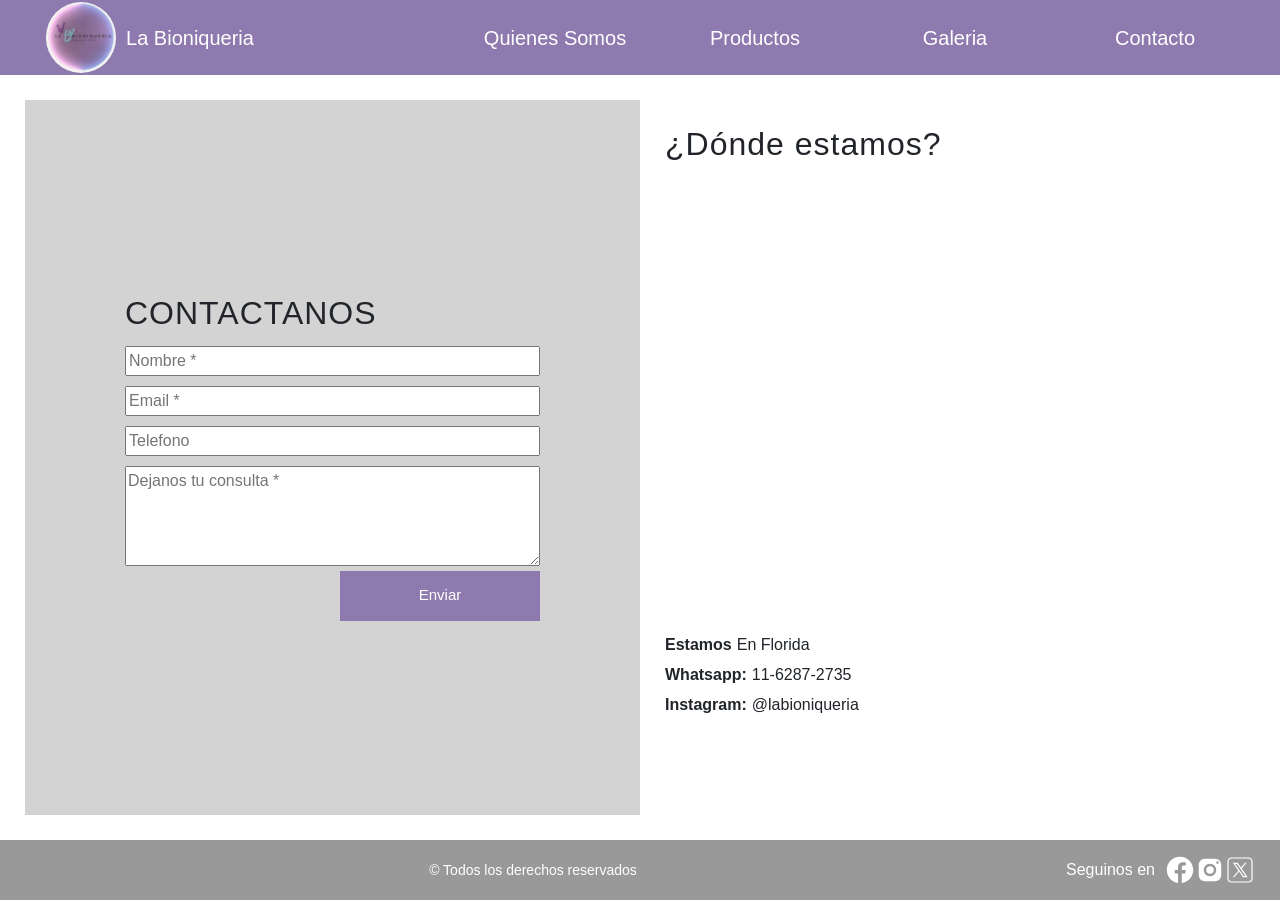
==== pages/contacto.html @ ccd0bb1c "Se agrega la entrega anterior como proyecto base" ====
<!DOCTYPE html>
<html lang="en">

<head>
    <link href="https://cdn.jsdelivr.net/npm/bootstrap@5.3.2/dist/css/bootstrap.min.css" rel="stylesheet"
        integrity="sha384-T3c6CoIi6uLrA9TneNEoa7RxnatzjcDSCmG1MXxSR1GAsXEV/Dwwykc2MPK8M2HN" crossorigin="anonymous">
    <link rel="stylesheet" href="../css/style.css">
    <meta charset="UTF-8">
    <meta name="viewport" content="width=device-width, initial-scale=1.0">
    <title>La Bioniqueria</title>
    <link rel="icon" type="image/x-icon" href="../imagenes/Logo.jpeg">
</head>

<body>
    <script src="https://cdn.jsdelivr.net/npm/bootstrap@5.3.2/dist/js/bootstrap.bundle.min.js"
        integrity="sha384-C6RzsynM9kWDrMNeT87bh95OGNyZPhcTNXj1NW7RuBCsyN/o0jlpcV8Qyq46cDfL"
        crossorigin="anonymous"></script>
    <script src="https://cdn.jsdelivr.net/npm/@popperjs/core@2.11.8/dist/umd/popper.min.js"
        integrity="sha384-I7E8VVD/ismYTF4hNIPjVp/Zjvgyol6VFvRkX/vR+Vc4jQkC+hVqc2pM8ODewa9r"
        crossorigin="anonymous"></script>
    <header class="header-menu">
        <a class="logo-container" href="../index.html">
            <img class="logo-image" src="../imagenes/Logo.jpeg" alt="logo bioniqueria" />
            La Bioniqueria
        </a>
        <nav>
            <ul class="navigation-menu-web">
                <li><a href="quienes-somos.html">Quienes Somos</a></li>
                <li><a href="productos.html">Productos</a></li>
                <li><a href="galeria.html">Galeria</a></li>
                <li><a href="contacto.html">Contacto</a></li>
            </ul>
            <div class="navigation-menu-mobile">
                <button class="btn btn-secondary" type="button" id="menuMobileButton" data-bs-toggle="dropdown"
                    aria-expanded="false">
                    <img class="" src="../imagenes/menu-icon.svg" alt="boton menu" />
                </button>
                <ul class="dropdown-menu" aria-labelledby="menuMobileButton">
                    <li><a href="quienes-somos.html">Quienes Somos</a></li>
                    <li><a href="productos.html">Productos</a></li>
                    <li><a href="galeria.html">Galeria</a></li>
                    <li><a href="contacto.html">Contacto</a></li>
                </ul>
            </div>
        </nav>
    </header>

    <main class="contacto-donde-estamos">
        <section class="contacto">
            <h2>CONTACTANOS</h2>
            <form action="/pages/contacto.html">
                <input class="input" type="text" id="nombre" placeholder="Nombre *" required>
                <input class="input" type="email" id="email" placeholder="Email *" required>
                <input class="input" type="number" id="telefono" placeholder="Telefono" required>
                <textarea class="input" id="comentario" placeholder="Dejanos tu consulta *" required></textarea>
                <input class="enviar" type="submit" value="Enviar">
            </form>
        </section>
        <section class="donde-estamos">
            <h2>¿Dónde estamos?</h2>
            <iframe
                src="https://www.google.com/maps/embed?pb=!1m18!1m12!1m3!1d26294.747908353664!2d-58.4825670510742!3d-34.5321930768497!2m3!1f0!2f0!3f0!3m2!1i1024!2i768!4f13.1!3m3!1m2!1s0x95bcb6baf007f0af%3A0x8c5fc1e8eb67d501!2sArist%C3%B3bulo%20del%20Valle!5e0!3m2!1ses-419!2sar!4v1699825055522!5m2!1ses-419!2sar"
                width="100%" height="80%" style="border:0;" allowfullscreen="" loading="lazy"
                referrerpolicy="no-referrer-when-downgrade"></iframe>
            <div class="datos-de-contacto">
                <span class="linea"><span class="titulo">Estamos</span>En Florida</span>
                <span class="linea"><span class="titulo">Whatsapp:</span>11-6287-2735</span>
                <span class="linea"><span class="titulo">Instagram:</span>@labioniqueria</span>
            </div>
        </section>
    </main>
    <footer>
        <span></span>
        <small class="texto-footer">© Todos los derechos reservados</small>
        <div class="redes-sociales">
            <span class="seguinos-en">Seguinos en</span>
            <a href="https://www.facebook.com/" target="_blank">
                <img class="red-social facebook" src="../imagenes/red-social-facebook.svg" alt="Red social facebook" />
            </a>
            <a href="https://www.instagram.com/labioniqueria/" target="_blank">
                <img class="red-social instagram" src="../imagenes/red-social-instagram.svg" alt="Red social instagram" />
            </a>
            <a href="https://twitter.com/" target="_blank">
                <img class="red-social twitter" src="../imagenes/red-social-twitter.svg" alt="Red social twitter" />
            </a>
        </div>
    </footer>
</body>

</html>
---- css/style.css ----
@media only screen and (max-width: 1006px) {
  .navigation-menu-web {
    display: none !important;
  }
  .navigation-menu-mobile {
    width: 100px;
    height: 100%;
    display: flex;
    justify-content: center;
  }
}
@media only screen and (min-width: 1006px) {
  .navigation-menu-mobile {
    display: none !important;
  }
}
.carousel-inner {
  height: calc(100vh - 135px);
}

* {
  margin: 0;
  font-family: "Segoe UI", Tahoma, Geneva, Verdana, sans-serif;
}

h1,
h2,
h3,
h4,
h5,
h6 {
  font-family: "Poppins", sans-serif;
}

body {
  height: calc(100vh - 135px);
}

.main-image {
  width: 100%;
  height: 100%;
}

header {
  height: 75px;
  background-color: #8e7aae;
  padding: 0 25px;
  display: flex;
  flex-direction: row;
  align-items: center;
  justify-content: space-between;
}
header .logo-container {
  width: 250px;
  height: 100%;
  display: flex;
  flex-direction: row;
  align-items: center;
  justify-content: center;
  color: white;
  cursor: pointer;
  font-size: 20px;
  text-decoration: none;
}
header .logo-container:hover {
  background-color: white;
  color: black;
}
header .logo-container img {
  width: 70px;
  border-radius: 50%;
  margin-right: 10px;
}

nav {
  height: 100%;
  font-size: 20px;
}
nav div.navigation-menu-mobile .btn {
  background-color: #8e7aae;
  width: 100px;
}
nav div.navigation-menu-mobile .btn img {
  width: 3rem;
  filter: invert(100%) sepia(0%) saturate(7500%) hue-rotate(65deg) brightness(114%) contrast(106%);
}
nav div.navigation-menu-mobile .btn:active {
  background-color: #6a558c;
}
nav div.navigation-menu-mobile ul.dropdown-menu {
  background-color: #8e7aae;
}
nav div.navigation-menu-mobile ul.dropdown-menu.show {
  display: flex;
  flex-direction: column;
  height: 50%;
  padding: 0;
  border-radius: 0;
  font-size: 1em;
}
nav div.navigation-menu-mobile ul.dropdown-menu li {
  background-color: #8e7aae;
  text-decoration: none;
  height: 100%;
}
nav div.navigation-menu-mobile ul.dropdown-menu li:hover {
  background-color: white;
  cursor: pointer;
  text-decoration: none;
}
nav div.navigation-menu-mobile ul.dropdown-menu li a {
  text-decoration: none;
  color: white;
  width: 100%;
  height: 100%;
  display: flex;
  align-items: center;
  justify-content: center;
}
nav div.navigation-menu-mobile ul.dropdown-menu li a:hover {
  text-decoration: none;
  color: black;
}
nav ul.navigation-menu-web {
  display: flex;
  flex-direction: row;
  list-style-type: none;
  width: 100%;
  height: 100%;
  margin: 0;
  align-items: center;
  padding-inline-start: 0;
}
nav ul.navigation-menu-web li {
  background-color: #8e7aae;
  text-decoration: none;
  height: 100%;
}
nav ul.navigation-menu-web li:hover {
  background-color: white;
  cursor: pointer;
  text-decoration: none;
}
nav ul.navigation-menu-web li a {
  text-decoration: none;
  color: white;
  width: 100%;
  height: 100%;
  display: flex;
  align-items: center;
  justify-content: center;
}
nav ul.navigation-menu-web li a:hover {
  text-decoration: none;
  color: black;
}

h1.titulo-principal {
  position: absolute;
  top: 50%;
  left: 50%;
  transform: translate(-50%, -50%);
  color: #825c7f;
  font-size: 14em;
  text-shadow: 6px 6px 0px rgba(0, 0, 0, 0.2);
}

li {
  width: 200px;
  text-align: center;
}

.red-social {
  height: 30px;
  filter: invert(100%) sepia(0%) saturate(7500%) hue-rotate(65deg) brightness(114%) contrast(106%);
}

.redes-sociales {
  margin-right: 25px;
}

main {
  box-sizing: border-box;
  height: 100%;
}
main.contacto-donde-estamos {
  padding: 25px;
  height: 100%;
}
main.galeria {
  padding: 25px;
}
main.productos {
  background-color: #f0f0f0;
  padding: 25px;
}
main.quienes-somos {
  display: flex;
  flex-direction: column;
  overflow: auto;
  padding: 50px 100px;
}

footer {
  width: 100%;
  height: 60px;
  color: white;
  background-color: #999999;
  display: flex;
  align-items: center;
  justify-content: space-between;
}
footer .redes-sociales {
  display: flex;
  align-items: center;
}
footer .seguinos-en {
  margin-right: 10px;
}

/* Contacto*/
.contacto form {
  display: flex;
  flex-direction: column;
  width: 100%;
}

form .input {
  margin: 5px 0;
}

form input {
  height: 30px;
}

form textarea {
  height: 100px;
  resize: vertical;
  min-height: 75px;
  max-height: 300px;
}

form .enviar {
  background-color: #8e7aae;
  color: white;
  border: 0;
  height: 50px;
  width: 200px;
  align-self: flex-end;
  font-size: 15px;
}

@media only screen and (max-width: 1100px) {
  main.contacto-donde-estamos {
    display: flex;
    flex-direction: column;
    overflow-y: auto;
  }
  main.contacto-donde-estamos section {
    width: 100%;
    height: 50%;
  }
}
@media only screen and (min-width: 1100px) {
  main.contacto-donde-estamos {
    display: flex;
    flex-direction: row;
  }
  main.contacto-donde-estamos section {
    width: 50%;
    height: 100%;
  }
}
main.contacto-donde-estamos section {
  padding: 25px;
  box-sizing: border-box;
}
main.contacto-donde-estamos section h2 {
  font-weight: lighter;
  letter-spacing: 1px;
  align-self: flex-start;
}
main.contacto-donde-estamos section.contacto {
  display: flex;
  flex-direction: column;
  background-color: lightgray;
  align-items: center;
  justify-content: center;
  overflow: auto;
  min-height: 370px;
}
@media only screen and (max-width: 700px) {
  main.contacto-donde-estamos section.contacto {
    padding: 10px 20px;
  }
}
@media only screen and (min-width: 700px) {
  main.contacto-donde-estamos section.contacto {
    padding: 50px 100px;
  }
}
main.contacto-donde-estamos section.donde-estamos h2 {
  margin-bottom: 5px;
}

.datos-de-contacto {
  display: flex;
  flex-direction: column;
  margin-top: 5px;
}
.datos-de-contacto .linea {
  display: flex;
  flex-direction: row;
  margin: 3px 0;
}
.datos-de-contacto .linea .titulo {
  font-weight: bold;
  margin-right: 5px;
}

/*Galeria*/
.lista-de-imagenes {
  display: grid;
  grid-template-columns: repeat(auto-fill, minmax(275px, 1fr));
  overflow-y: auto;
  overflow-x: hidden;
  column-gap: 10px;
  height: calc(100% - 55px);
  row-gap: 10px;
  align-items: center;
  justify-items: center;
}
.lista-de-imagenes img {
  width: 100%;
}
.lista-de-imagenes img:hover {
  box-shadow: rgb(142, 122, 174) 0px 5px 20px;
  transform: scale(1.15);
  cursor: pointer;
}

/*Productos*/
.lista-de-productos {
  display: grid;
  grid-template-columns: repeat(auto-fill, minmax(275px, 1fr));
  overflow-y: auto;
  column-gap: 10px;
  height: calc(100% - 55px);
  padding: 10px;
  row-gap: 10px;
  align-items: center;
  justify-items: center;
}

.producto {
  display: flex;
  flex-direction: column;
  border: 1px solid lightgrey;
  background-color: white;
  width: 100%;
  align-items: center;
  justify-content: center;
  padding: 25px;
  box-sizing: border-box;
}
.producto img {
  width: 100%;
}
.producto span {
  align-self: flex-start;
  margin: 3px 0;
}
.producto .titulo {
  font-size: 25px;
}
.producto .precio {
  font-size: 20px;
  color: lightslategray;
}
.producto .talles {
  font-size: 13px;
}
.producto ul {
  list-style-type: none;
  padding-inline-start: 0;
  display: flex;
  justify-content: space-between;
  width: 100%;
}

.lista-talles {
  display: flex;
  flex-direction: row;
}
.lista-talles li {
  border: 1px solid lightgray;
  height: 30px;
  width: 40px;
  text-align: center;
  display: flex;
  align-items: center;
  justify-content: center;
  background-color: white;
  color: black;
}
.lista-talles li:hover {
  color: white;
  background-color: #8e7aae;
  border: 1px solid black;
  cursor: pointer;
}

.botonera {
  display: flex;
  flex-direction: row;
  justify-content: space-between;
  padding: 0 10px;
  flex-wrap: wrap;
}
.botonera form {
  display: flex;
  flex-direction: row;
  align-items: center;
  height: 40px;
}
.botonera form input {
  height: 40px;
  width: 350px;
}

.boton {
  background-color: #8e7aae;
  color: white;
  border: 0;
  cursor: pointer;
}
.boton.filtrar {
  width: 75px;
  height: 40px;
}
.boton.boton-buscar {
  display: flex;
  flex-direction: row;
  align-items: center;
  height: 40px;
  padding: 0 20px;
}
.boton.boton-buscar img {
  filter: invert(100%) sepia(0%) saturate(7500%) hue-rotate(65deg) brightness(114%) contrast(106%);
}

/*Quienes somos*/
p {
  text-align: justify;
  margin: 10px 0;
}

iframe {
  align-self: center;
  justify-self: center;
  margin: 25px 0;
  min-height: 400px;
  max-width: 700px;
  height: 400px;
  width: 100%;
}

/* carousel styles*/
.carousel {
  height: 100%;
}
.carousel .carousel-inner {
  height: 100%;
  background-color: black;
}
.carousel .carousel-inner .carousel-item {
  height: 100%;
}
.carousel .carousel-inner .carousel-item img {
  object-fit: contain;
  object-position: center;
}

/*# sourceMappingURL=style.css.map */
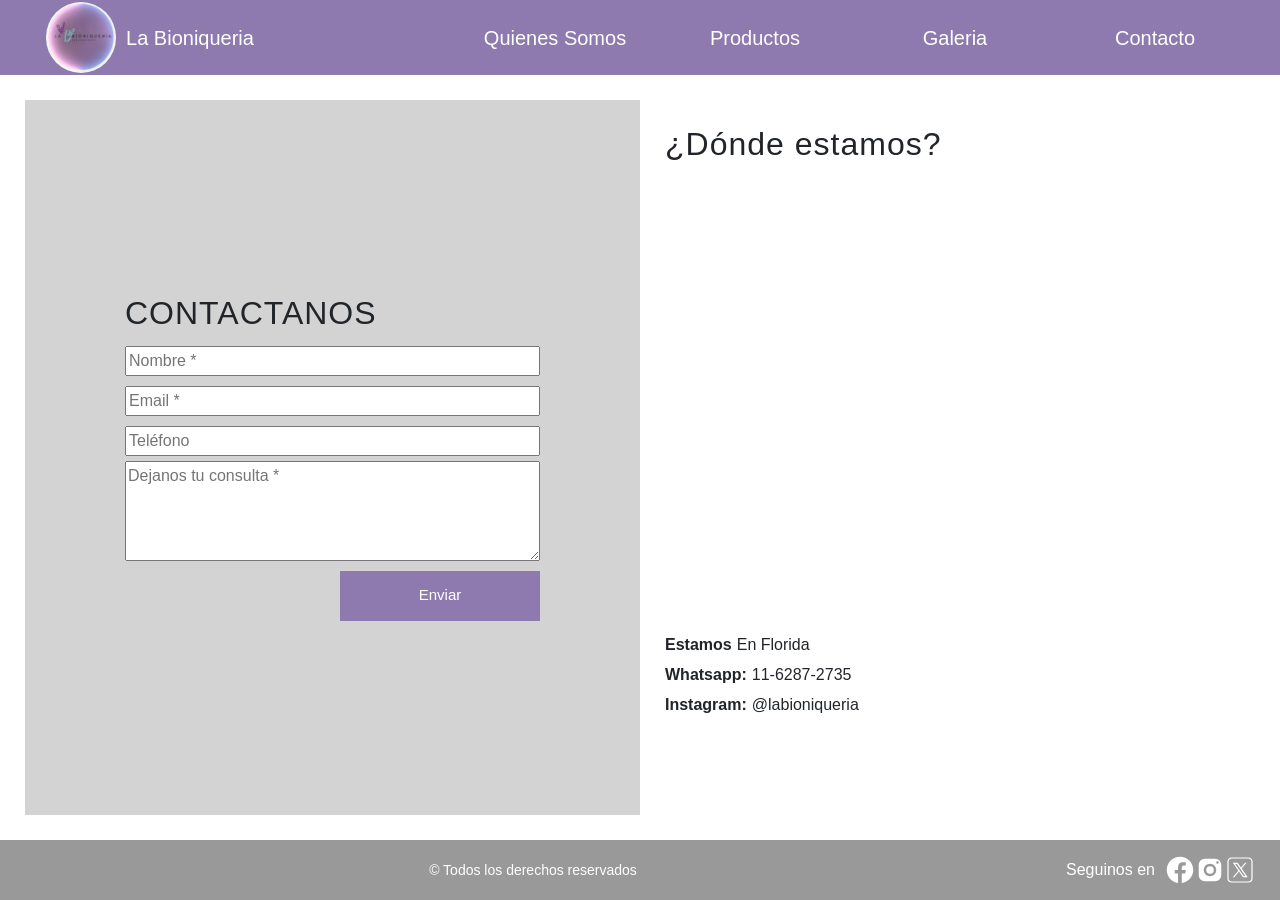
==== commit e9caf1df: "Se agregan animaciones y transitions. Se eliminan comentarios." ====
--- a/pages/contacto.html
+++ b/pages/contacto.html
@@ -51,9 +51,9 @@
             <form action="/pages/contacto.html">
                 <input class="input" type="text" id="nombre" placeholder="Nombre *" required>
                 <input class="input" type="email" id="email" placeholder="Email *" required>
-                <input class="input" type="number" id="telefono" placeholder="Telefono" required>
+                <input class="input" type="number" id="telefono" placeholder="Teléfono" required>
                 <textarea class="input" id="comentario" placeholder="Dejanos tu consulta *" required></textarea>
-                <input class="enviar" type="submit" value="Enviar">
+                <button class="enviar" type="submit" ><span>Enviar</span></button>
             </form>
         </section>
         <section class="donde-estamos">
--- a/css/style.css
+++ b/css/style.css
@@ -1,3 +1,4 @@
+@charset "UTF-8";
 @media only screen and (max-width: 1006px) {
   .navigation-menu-web {
     display: none !important;
@@ -6,6 +7,7 @@
     width: 100px;
     height: 100%;
     display: flex;
+    flex-direction: row;
     justify-content: center;
   }
 }
@@ -102,6 +104,7 @@
   background-color: #8e7aae;
   text-decoration: none;
   height: 100%;
+  transition: background-color 250ms linear;
 }
 nav div.navigation-menu-mobile ul.dropdown-menu li:hover {
   background-color: white;
@@ -114,6 +117,7 @@
   width: 100%;
   height: 100%;
   display: flex;
+  flex-direction: row;
   align-items: center;
   justify-content: center;
 }
@@ -135,6 +139,7 @@
   background-color: #8e7aae;
   text-decoration: none;
   height: 100%;
+  transition: background-color 250ms linear;
 }
 nav ul.navigation-menu-web li:hover {
   background-color: white;
@@ -147,6 +152,7 @@
   width: 100%;
   height: 100%;
   display: flex;
+  flex-direction: row;
   align-items: center;
   justify-content: center;
 }
@@ -170,15 +176,6 @@
   text-align: center;
 }
 
-.red-social {
-  height: 30px;
-  filter: invert(100%) sepia(0%) saturate(7500%) hue-rotate(65deg) brightness(114%) contrast(106%);
-}
-
-.redes-sociales {
-  margin-right: 25px;
-}
-
 main {
   box-sizing: border-box;
   height: 100%;
@@ -190,7 +187,7 @@
 main.galeria {
   padding: 25px;
 }
-main.productos {
+main.productos-container {
   background-color: #f0f0f0;
   padding: 25px;
 }
@@ -207,12 +204,19 @@
   color: white;
   background-color: #999999;
   display: flex;
+  flex-direction: row;
   align-items: center;
   justify-content: space-between;
 }
 footer .redes-sociales {
   display: flex;
-  align-items: center;
+  flex-direction: row;
+  align-items: center;
+  margin-right: 25px;
+}
+footer .redes-sociales .red-social {
+  height: 30px;
+  filter: invert(100%) sepia(0%) saturate(7500%) hue-rotate(65deg) brightness(114%) contrast(106%);
 }
 footer .seguinos-en {
   margin-right: 10px;
@@ -225,21 +229,25 @@
   width: 100%;
 }
 
-form .input {
-  margin: 5px 0;
-}
-
+form * {
+  transition: transform 1s;
+}
 form input {
   height: 30px;
-}
-
+  margin: 5px 0;
+}
+form input:focus {
+  transform: scale(1.02);
+}
 form textarea {
   height: 100px;
   resize: vertical;
   min-height: 75px;
   max-height: 300px;
 }
-
+form textarea:focus {
+  transform: scale(1.02);
+}
 form .enviar {
   background-color: #8e7aae;
   color: white;
@@ -248,6 +256,27 @@
   width: 200px;
   align-self: flex-end;
   font-size: 15px;
+  margin-top: 10px;
+}
+form .enviar span {
+  display: inline-block;
+  position: relative;
+  transition: 0.5s;
+}
+form .enviar span:after {
+  content: "»";
+  position: absolute;
+  opacity: 0;
+  top: 0;
+  right: -20px;
+  transition: 0.5s;
+}
+form .enviar:hover span {
+  padding-right: 25px;
+}
+form .enviar:hover span:after {
+  opacity: 1;
+  right: 0;
 }
 
 @media only screen and (max-width: 1100px) {
@@ -334,11 +363,21 @@
   width: 100%;
 }
 .lista-de-imagenes img:hover {
-  box-shadow: rgb(142, 122, 174) 0px 5px 20px;
-  transform: scale(1.15);
   cursor: pointer;
-}
-
+  animation-name: image-zoom-in-out;
+  animation-duration: 1s;
+  animation-fill-mode: forwards;
+}
+
+@keyframes image-zoom-in-out {
+  from {
+    box-shadow: none;
+  }
+  to {
+    box-shadow: rgb(142, 122, 174) 0px 5px 20px;
+    transform: scale(1.15);
+  }
+}
 /*Productos*/
 .lista-de-productos {
   display: grid;
@@ -366,7 +405,7 @@
 .producto img {
   width: 100%;
 }
-.producto span {
+.producto span.botonera {
   align-self: flex-start;
   margin: 3px 0;
 }
@@ -374,36 +413,38 @@
   font-size: 25px;
 }
 .producto .precio {
+  align-self: flex-start;
   font-size: 20px;
   color: lightslategray;
 }
 .producto .talles {
+  align-self: flex-start;
   font-size: 13px;
 }
-.producto ul {
+.producto ul.lista-talles {
   list-style-type: none;
   padding-inline-start: 0;
   display: flex;
+  flex-direction: row;
   justify-content: space-between;
   width: 100%;
-}
-
-.lista-talles {
-  display: flex;
-  flex-direction: row;
-}
-.lista-talles li {
+  display: flex;
+  flex-direction: row;
+}
+.producto ul.lista-talles li {
   border: 1px solid lightgray;
   height: 30px;
   width: 40px;
   text-align: center;
   display: flex;
+  flex-direction: row;
   align-items: center;
   justify-content: center;
   background-color: white;
   color: black;
-}
-.lista-talles li:hover {
+  transition: background-color 250ms;
+}
+.producto ul.lista-talles li:hover {
   color: white;
   background-color: #8e7aae;
   border: 1px solid black;
@@ -427,25 +468,24 @@
   height: 40px;
   width: 350px;
 }
-
-.boton {
+.botonera .boton {
   background-color: #8e7aae;
   color: white;
   border: 0;
   cursor: pointer;
 }
-.boton.filtrar {
+.botonera .boton.filtrar {
   width: 75px;
   height: 40px;
 }
-.boton.boton-buscar {
+.botonera .boton.boton-buscar {
   display: flex;
   flex-direction: row;
   align-items: center;
   height: 40px;
   padding: 0 20px;
 }
-.boton.boton-buscar img {
+.botonera .boton.boton-buscar img {
   filter: invert(100%) sepia(0%) saturate(7500%) hue-rotate(65deg) brightness(114%) contrast(106%);
 }
 
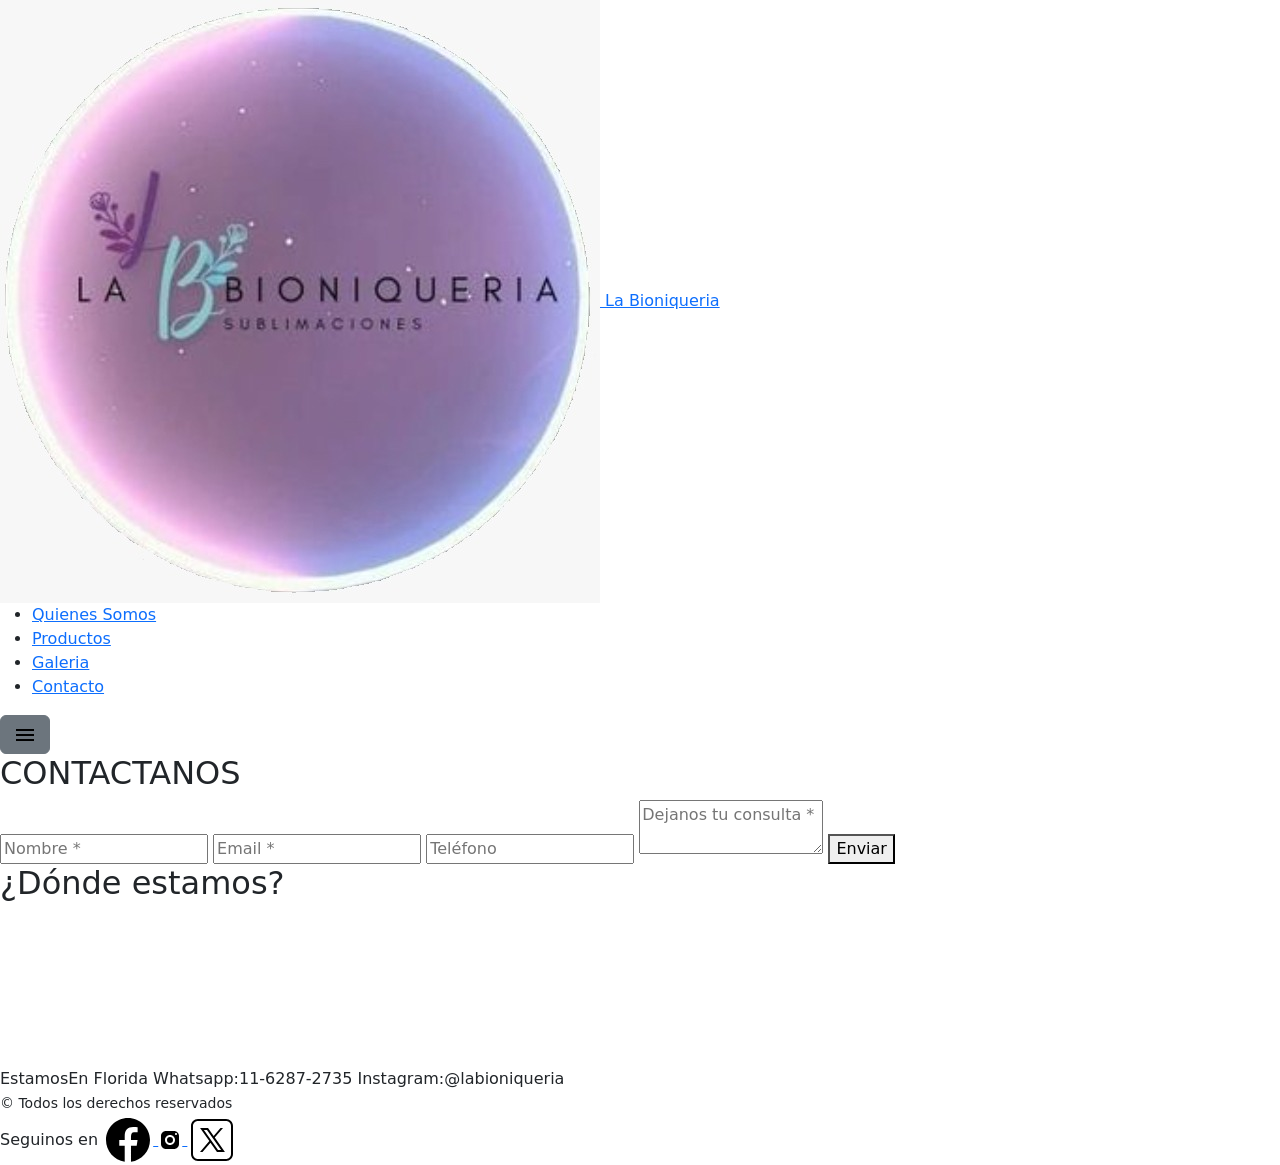
==== commit 1c1766ff: "Se agrega las etiqueta meta a todas las paginas html." ====
--- a/pages/contacto.html
+++ b/pages/contacto.html
@@ -1,14 +1,36 @@
 <!DOCTYPE html>
-<html lang="en">
+<html lang="es">
 
 <head>
+    <meta charset="UTF-8">
+
+    <meta name="viewport" content="width=device-width, initial-scale=1.0">
+    <meta name="description" content="Descubre La Bioniqueria, tu destino para productos personalizados únicos. Especializados en sublimación, ofrecemos camisetas, sudaderas, tazas y más, todos de alta calidad y a precios competitivos. Sigue nuestras últimas creaciones en Instagram y únete a nuestra comunidad apasionada. ¡Contacta para personalizaciones y sé parte de nuestra creciente familia!">
+    <meta name="keywords" content="La Bioniqueria, sublimación personalizada, productos únicos, camisetas personalizadas, sudaderas, tazas, gorras, alta calidad, precios competitivos, creatividad, originalidad, fandom, estilo personal, durabilidad, Instagram, ofertas especiales, satisfacción del cliente, diseño personalizado">
+    <meta name="author" content="Walter Peralta">
+
+    <!-- Open Graph para Facebook -->
+    <meta property="og:title" content="La Bioniqueria">
+    <meta property="og:description" content="Descubre La Bioniqueria, tu destino para productos personalizados únicos. Especializados en sublimación, ofrecemos camisetas, sudaderas, tazas y más, todos de alta calidad y a precios competitivos. Sigue nuestras últimas creaciones en Instagram y únete a nuestra comunidad apasionada. ¡Contacta para personalizaciones y sé parte de nuestra creciente familia!">
+    <meta property="og:image" content="imagenes/Fondo index.png">
+    <meta property="og:url" content="https://www.facebook.com/LaBioniqueria">
+
+    <!-- Twitter Card data -->
+    <meta name="twitter:card" content="summary_large_image">
+    <meta name="twitter:title" content="La Bioniqueria">
+    <meta name="twitter:description" content="Descubre La Bioniqueria, tu destino para productos personalizados únicos. Especializados en sublimación, ofrecemos camisetas, sudaderas, tazas y más, todos de alta calidad y a precios competitivos. Sigue nuestras últimas creaciones en Instagram y únete a nuestra comunidad apasionada. ¡Contacta para personalizaciones y sé parte de nuestra creciente familia!">
+    <meta name="twitter:image" content="imagenes/Fondo index.png">
+
+    <!-- Recursos Externos -->
+    <link rel="stylesheet" href="css/style.css">
+    <link rel="icon" type="image/x-icon" href="imagenes/Logo.jpeg">
     <link href="https://cdn.jsdelivr.net/npm/bootstrap@5.3.2/dist/css/bootstrap.min.css" rel="stylesheet"
-        integrity="sha384-T3c6CoIi6uLrA9TneNEoa7RxnatzjcDSCmG1MXxSR1GAsXEV/Dwwykc2MPK8M2HN" crossorigin="anonymous">
-    <link rel="stylesheet" href="../css/style.css">
-    <meta charset="UTF-8">
-    <meta name="viewport" content="width=device-width, initial-scale=1.0">
+          integrity="sha384-T3c6CoIi6uLrA9TneNEoa7RxnatzjcDSCmG1MXxSR1GAsXEV/Dwwykc2MPK8M2HN" crossorigin="anonymous">
+    <link rel="preconnect" href="https://fonts.googleapis.com">
+    <link rel="preconnect" href="https://fonts.gstatic.com" crossorigin>
+    <link href="https://fonts.googleapis.com/css2?family=Poppins:wght@100;300&display=swap" rel="stylesheet">
+
     <title>La Bioniqueria</title>
-    <link rel="icon" type="image/x-icon" href="../imagenes/Logo.jpeg">
 </head>
 
 <body>
@@ -20,7 +42,7 @@
         crossorigin="anonymous"></script>
     <header class="header-menu">
         <a class="logo-container" href="../index.html">
-            <img class="logo-image" src="../imagenes/Logo.jpeg" alt="logo bioniqueria" />
+            <img class="logo-image" src="../imagenes/Logo.jpeg" alt="Logo La Bioniqueria pagina Contacto" />
             La Bioniqueria
         </a>
         <nav>
@@ -33,7 +55,7 @@
             <div class="navigation-menu-mobile">
                 <button class="btn btn-secondary" type="button" id="menuMobileButton" data-bs-toggle="dropdown"
                     aria-expanded="false">
-                    <img class="" src="../imagenes/menu-icon.svg" alt="boton menu" />
+                    <img src="../imagenes/menu-icon.svg" alt="Botón menu principal mobile" />
                 </button>
                 <ul class="dropdown-menu" aria-labelledby="menuMobileButton">
                     <li><a href="quienes-somos.html">Quienes Somos</a></li>
@@ -75,13 +97,13 @@
         <div class="redes-sociales">
             <span class="seguinos-en">Seguinos en</span>
             <a href="https://www.facebook.com/" target="_blank">
-                <img class="red-social facebook" src="../imagenes/red-social-facebook.svg" alt="Red social facebook" />
+                <img class="red-social facebook" src="../imagenes/red-social-facebook.svg" alt="Botón footer red social facebook" />
             </a>
             <a href="https://www.instagram.com/labioniqueria/" target="_blank">
-                <img class="red-social instagram" src="../imagenes/red-social-instagram.svg" alt="Red social instagram" />
+                <img class="red-social instagram" src="../imagenes/red-social-instagram.svg" alt="Botón footer red social instagram" />
             </a>
             <a href="https://twitter.com/" target="_blank">
-                <img class="red-social twitter" src="../imagenes/red-social-twitter.svg" alt="Red social twitter" />
+                <img class="red-social twitter" src="../imagenes/red-social-twitter.svg" alt="Botón footer red social Twitter" />
             </a>
         </div>
     </footer>
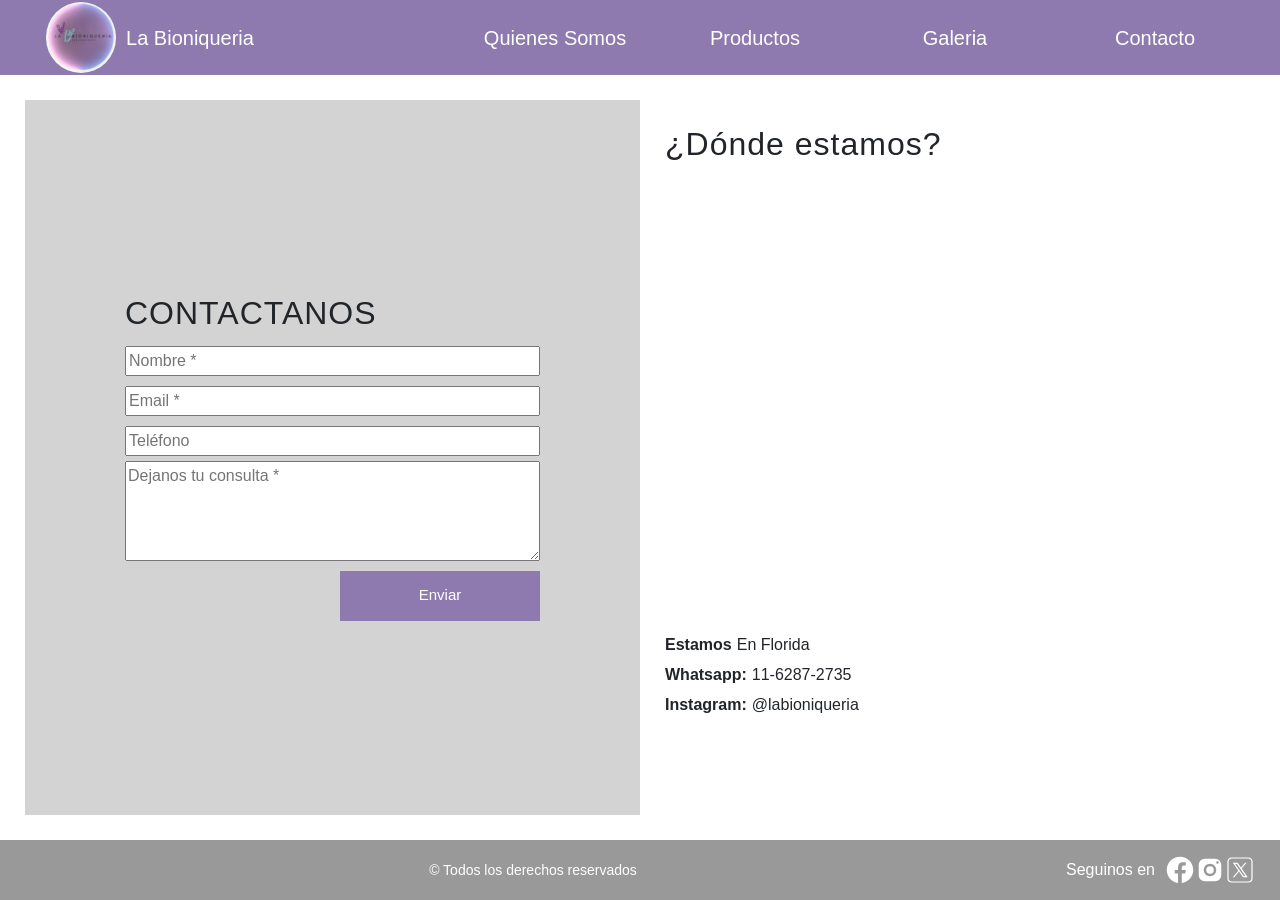
==== commit bd2b44fb: "Se fixean los ruteos del archivo css" ====
--- a/pages/contacto.html
+++ b/pages/contacto.html
@@ -22,7 +22,7 @@
     <meta name="twitter:image" content="imagenes/Fondo index.png">
 
     <!-- Recursos Externos -->
-    <link rel="stylesheet" href="css/style.css">
+    <link rel="stylesheet" href="../css/style.css">
     <link rel="icon" type="image/x-icon" href="imagenes/Logo.jpeg">
     <link href="https://cdn.jsdelivr.net/npm/bootstrap@5.3.2/dist/css/bootstrap.min.css" rel="stylesheet"
           integrity="sha384-T3c6CoIi6uLrA9TneNEoa7RxnatzjcDSCmG1MXxSR1GAsXEV/Dwwykc2MPK8M2HN" crossorigin="anonymous">
--- a/css/style.css
+++ b/css/style.css
@@ -0,0 +1,524 @@
+@charset "UTF-8";
+@media only screen and (max-width: 1006px) {
+  .navigation-menu-web {
+    display: none !important;
+  }
+  .navigation-menu-mobile {
+    width: 100px;
+    height: 100%;
+    display: flex;
+    flex-direction: row;
+    justify-content: center;
+  }
+}
+@media only screen and (min-width: 1006px) {
+  .navigation-menu-mobile {
+    display: none !important;
+  }
+}
+.carousel-inner {
+  height: calc(100vh - 135px);
+}
+
+* {
+  margin: 0;
+  font-family: "Segoe UI", Tahoma, Geneva, Verdana, sans-serif;
+}
+
+h1,
+h2,
+h3,
+h4,
+h5,
+h6 {
+  font-family: "Poppins", sans-serif;
+}
+
+body {
+  height: calc(100vh - 135px);
+}
+
+.main-image {
+  width: 100%;
+  height: 100%;
+}
+
+header {
+  height: 75px;
+  background-color: #8e7aae;
+  padding: 0 25px;
+  display: flex;
+  flex-direction: row;
+  align-items: center;
+  justify-content: space-between;
+}
+header .logo-container {
+  width: 250px;
+  height: 100%;
+  display: flex;
+  flex-direction: row;
+  align-items: center;
+  justify-content: center;
+  color: white;
+  cursor: pointer;
+  font-size: 20px;
+  text-decoration: none;
+}
+header .logo-container:hover {
+  background-color: white;
+  color: black;
+}
+header .logo-container img {
+  width: 70px;
+  border-radius: 50%;
+  margin-right: 10px;
+}
+
+nav {
+  height: 100%;
+  font-size: 20px;
+}
+nav div.navigation-menu-mobile .btn {
+  background-color: #8e7aae;
+  width: 100px;
+}
+nav div.navigation-menu-mobile .btn img {
+  width: 3rem;
+  filter: invert(100%) sepia(0%) saturate(7500%) hue-rotate(65deg) brightness(114%) contrast(106%);
+}
+nav div.navigation-menu-mobile .btn:active {
+  background-color: #6a558c;
+}
+nav div.navigation-menu-mobile ul.dropdown-menu {
+  background-color: #8e7aae;
+}
+nav div.navigation-menu-mobile ul.dropdown-menu.show {
+  display: flex;
+  flex-direction: column;
+  height: 50%;
+  padding: 0;
+  border-radius: 0;
+  font-size: 1em;
+}
+nav div.navigation-menu-mobile ul.dropdown-menu li {
+  background-color: #8e7aae;
+  text-decoration: none;
+  height: 100%;
+  transition: background-color 250ms linear;
+}
+nav div.navigation-menu-mobile ul.dropdown-menu li:hover {
+  background-color: white;
+  cursor: pointer;
+  text-decoration: none;
+}
+nav div.navigation-menu-mobile ul.dropdown-menu li a {
+  text-decoration: none;
+  color: white;
+  width: 100%;
+  height: 100%;
+  display: flex;
+  flex-direction: row;
+  align-items: center;
+  justify-content: center;
+}
+nav div.navigation-menu-mobile ul.dropdown-menu li a:hover {
+  text-decoration: none;
+  color: black;
+}
+nav ul.navigation-menu-web {
+  display: flex;
+  flex-direction: row;
+  list-style-type: none;
+  width: 100%;
+  height: 100%;
+  margin: 0;
+  align-items: center;
+  padding-inline-start: 0;
+}
+nav ul.navigation-menu-web li {
+  background-color: #8e7aae;
+  text-decoration: none;
+  height: 100%;
+  transition: background-color 250ms linear;
+}
+nav ul.navigation-menu-web li:hover {
+  background-color: white;
+  cursor: pointer;
+  text-decoration: none;
+}
+nav ul.navigation-menu-web li a {
+  text-decoration: none;
+  color: white;
+  width: 100%;
+  height: 100%;
+  display: flex;
+  flex-direction: row;
+  align-items: center;
+  justify-content: center;
+}
+nav ul.navigation-menu-web li a:hover {
+  text-decoration: none;
+  color: black;
+}
+
+h1.titulo-principal {
+  position: absolute;
+  top: 50%;
+  left: 50%;
+  transform: translate(-50%, -50%);
+  color: #825c7f;
+  font-size: 14em;
+  text-shadow: 6px 6px 0px rgba(0, 0, 0, 0.2);
+}
+
+li {
+  width: 200px;
+  text-align: center;
+}
+
+main {
+  box-sizing: border-box;
+  height: 100%;
+}
+main.contacto-donde-estamos {
+  padding: 25px;
+  height: 100%;
+}
+main.galeria {
+  padding: 25px;
+}
+main.productos-container {
+  background-color: #f0f0f0;
+  padding: 25px;
+}
+main.quienes-somos {
+  display: flex;
+  flex-direction: column;
+  overflow: auto;
+  padding: 50px 100px;
+}
+
+footer {
+  width: 100%;
+  height: 60px;
+  color: white;
+  background-color: #999999;
+  display: flex;
+  flex-direction: row;
+  align-items: center;
+  justify-content: space-between;
+}
+footer .redes-sociales {
+  display: flex;
+  flex-direction: row;
+  align-items: center;
+  margin-right: 25px;
+}
+footer .redes-sociales .red-social {
+  height: 30px;
+  filter: invert(100%) sepia(0%) saturate(7500%) hue-rotate(65deg) brightness(114%) contrast(106%);
+}
+footer .seguinos-en {
+  margin-right: 10px;
+}
+
+/* Estilos Pagina Contacto*/
+.contacto form {
+  display: flex;
+  flex-direction: column;
+  width: 100%;
+}
+
+form * {
+  transition: transform 1s;
+}
+form input {
+  height: 30px;
+  margin: 5px 0;
+}
+form input:focus {
+  transform: scale(1.02);
+}
+form textarea {
+  height: 100px;
+  resize: vertical;
+  min-height: 75px;
+  max-height: 300px;
+}
+form textarea:focus {
+  transform: scale(1.02);
+}
+form .enviar {
+  background-color: #8e7aae;
+  color: white;
+  border: 0;
+  height: 50px;
+  width: 200px;
+  align-self: flex-end;
+  font-size: 15px;
+  margin-top: 10px;
+}
+form .enviar span {
+  display: inline-block;
+  position: relative;
+  transition: 0.5s;
+}
+form .enviar span:after {
+  content: "»";
+  position: absolute;
+  opacity: 0;
+  top: 0;
+  right: -20px;
+  transition: 0.5s;
+}
+form .enviar:hover span {
+  padding-right: 25px;
+}
+form .enviar:hover span:after {
+  opacity: 1;
+  right: 0;
+}
+
+@media only screen and (max-width: 1100px) {
+  main.contacto-donde-estamos {
+    display: flex;
+    flex-direction: column;
+    overflow-y: auto;
+  }
+  main.contacto-donde-estamos section {
+    width: 100%;
+    height: 50%;
+  }
+}
+@media only screen and (min-width: 1100px) {
+  main.contacto-donde-estamos {
+    display: flex;
+    flex-direction: row;
+  }
+  main.contacto-donde-estamos section {
+    width: 50%;
+    height: 100%;
+  }
+}
+main.contacto-donde-estamos section {
+  padding: 25px;
+  box-sizing: border-box;
+}
+main.contacto-donde-estamos section h2 {
+  font-weight: lighter;
+  letter-spacing: 1px;
+  align-self: flex-start;
+}
+main.contacto-donde-estamos section.contacto {
+  display: flex;
+  flex-direction: column;
+  background-color: lightgray;
+  align-items: center;
+  justify-content: center;
+  overflow: auto;
+  min-height: 370px;
+}
+@media only screen and (max-width: 700px) {
+  main.contacto-donde-estamos section.contacto {
+    padding: 10px 20px;
+  }
+}
+@media only screen and (min-width: 700px) {
+  main.contacto-donde-estamos section.contacto {
+    padding: 50px 100px;
+  }
+}
+main.contacto-donde-estamos section.donde-estamos h2 {
+  margin-bottom: 5px;
+}
+
+.datos-de-contacto {
+  display: flex;
+  flex-direction: column;
+  margin-top: 5px;
+}
+.datos-de-contacto .linea {
+  display: flex;
+  flex-direction: row;
+  margin: 3px 0;
+}
+.datos-de-contacto .linea .titulo {
+  font-weight: bold;
+  margin-right: 5px;
+}
+
+/*Estilos Pagina Galeria*/
+.lista-de-imagenes {
+  display: grid;
+  grid-template-columns: repeat(auto-fill, minmax(275px, 1fr));
+  overflow-y: auto;
+  overflow-x: hidden;
+  column-gap: 10px;
+  height: calc(100% - 55px);
+  row-gap: 10px;
+  align-items: center;
+  justify-items: center;
+}
+.lista-de-imagenes img {
+  width: 100%;
+}
+.lista-de-imagenes img:hover {
+  cursor: pointer;
+  animation-name: image-zoom-in-out;
+  animation-duration: 1s;
+  animation-fill-mode: forwards;
+}
+
+@keyframes image-zoom-in-out {
+  from {
+    box-shadow: none;
+  }
+  to {
+    box-shadow: rgb(142, 122, 174) 0px 5px 20px;
+    transform: scale(1.15);
+  }
+}
+/*Estilos Pagina productos*/
+.lista-de-productos {
+  display: grid;
+  grid-template-columns: repeat(auto-fill, minmax(275px, 1fr));
+  overflow-y: auto;
+  column-gap: 10px;
+  height: calc(100% - 55px);
+  padding: 10px;
+  row-gap: 10px;
+  align-items: center;
+  justify-items: center;
+}
+
+.producto {
+  display: flex;
+  flex-direction: column;
+  border: 1px solid lightgrey;
+  background-color: white;
+  width: 100%;
+  align-items: center;
+  justify-content: center;
+  padding: 25px;
+  box-sizing: border-box;
+}
+.producto img {
+  width: 100%;
+}
+.producto span.botonera {
+  align-self: flex-start;
+  margin: 3px 0;
+}
+.producto .titulo {
+  font-size: 25px;
+}
+.producto .precio {
+  align-self: flex-start;
+  font-size: 20px;
+  color: lightslategray;
+}
+.producto .talles {
+  align-self: flex-start;
+  font-size: 13px;
+}
+.producto ul.lista-talles {
+  list-style-type: none;
+  padding-inline-start: 0;
+  display: flex;
+  flex-direction: row;
+  justify-content: space-between;
+  width: 100%;
+  display: flex;
+  flex-direction: row;
+}
+.producto ul.lista-talles li {
+  border: 1px solid lightgray;
+  height: 30px;
+  width: 40px;
+  text-align: center;
+  display: flex;
+  flex-direction: row;
+  align-items: center;
+  justify-content: center;
+  background-color: white;
+  color: black;
+  transition: background-color 250ms;
+}
+.producto ul.lista-talles li:hover {
+  color: white;
+  background-color: #8e7aae;
+  border: 1px solid black;
+  cursor: pointer;
+}
+
+.botonera {
+  display: flex;
+  flex-direction: row;
+  justify-content: space-between;
+  padding: 0 10px;
+  flex-wrap: wrap;
+}
+.botonera form {
+  display: flex;
+  flex-direction: row;
+  align-items: center;
+  height: 40px;
+}
+.botonera form input {
+  height: 40px;
+  width: 350px;
+}
+.botonera .boton {
+  background-color: #8e7aae;
+  color: white;
+  border: 0;
+  cursor: pointer;
+}
+.botonera .boton.filtrar {
+  width: 75px;
+  height: 40px;
+}
+.botonera .boton.boton-buscar {
+  display: flex;
+  flex-direction: row;
+  align-items: center;
+  height: 40px;
+  padding: 0 20px;
+}
+.botonera .boton.boton-buscar img {
+  filter: invert(100%) sepia(0%) saturate(7500%) hue-rotate(65deg) brightness(114%) contrast(106%);
+}
+
+/*Quienes somos*/
+p {
+  text-align: justify;
+  margin: 10px 0;
+}
+
+iframe {
+  align-self: center;
+  justify-self: center;
+  margin: 25px 0;
+  min-height: 400px;
+  max-width: 700px;
+  height: 400px;
+  width: 100%;
+}
+
+/* carousel styles*/
+.carousel {
+  height: 100%;
+}
+.carousel .carousel-inner {
+  height: 100%;
+  background-color: black;
+}
+.carousel .carousel-inner .carousel-item {
+  height: 100%;
+}
+.carousel .carousel-inner .carousel-item img {
+  object-fit: contain;
+  object-position: center;
+}
+
+/*# sourceMappingURL=style.css.map */
